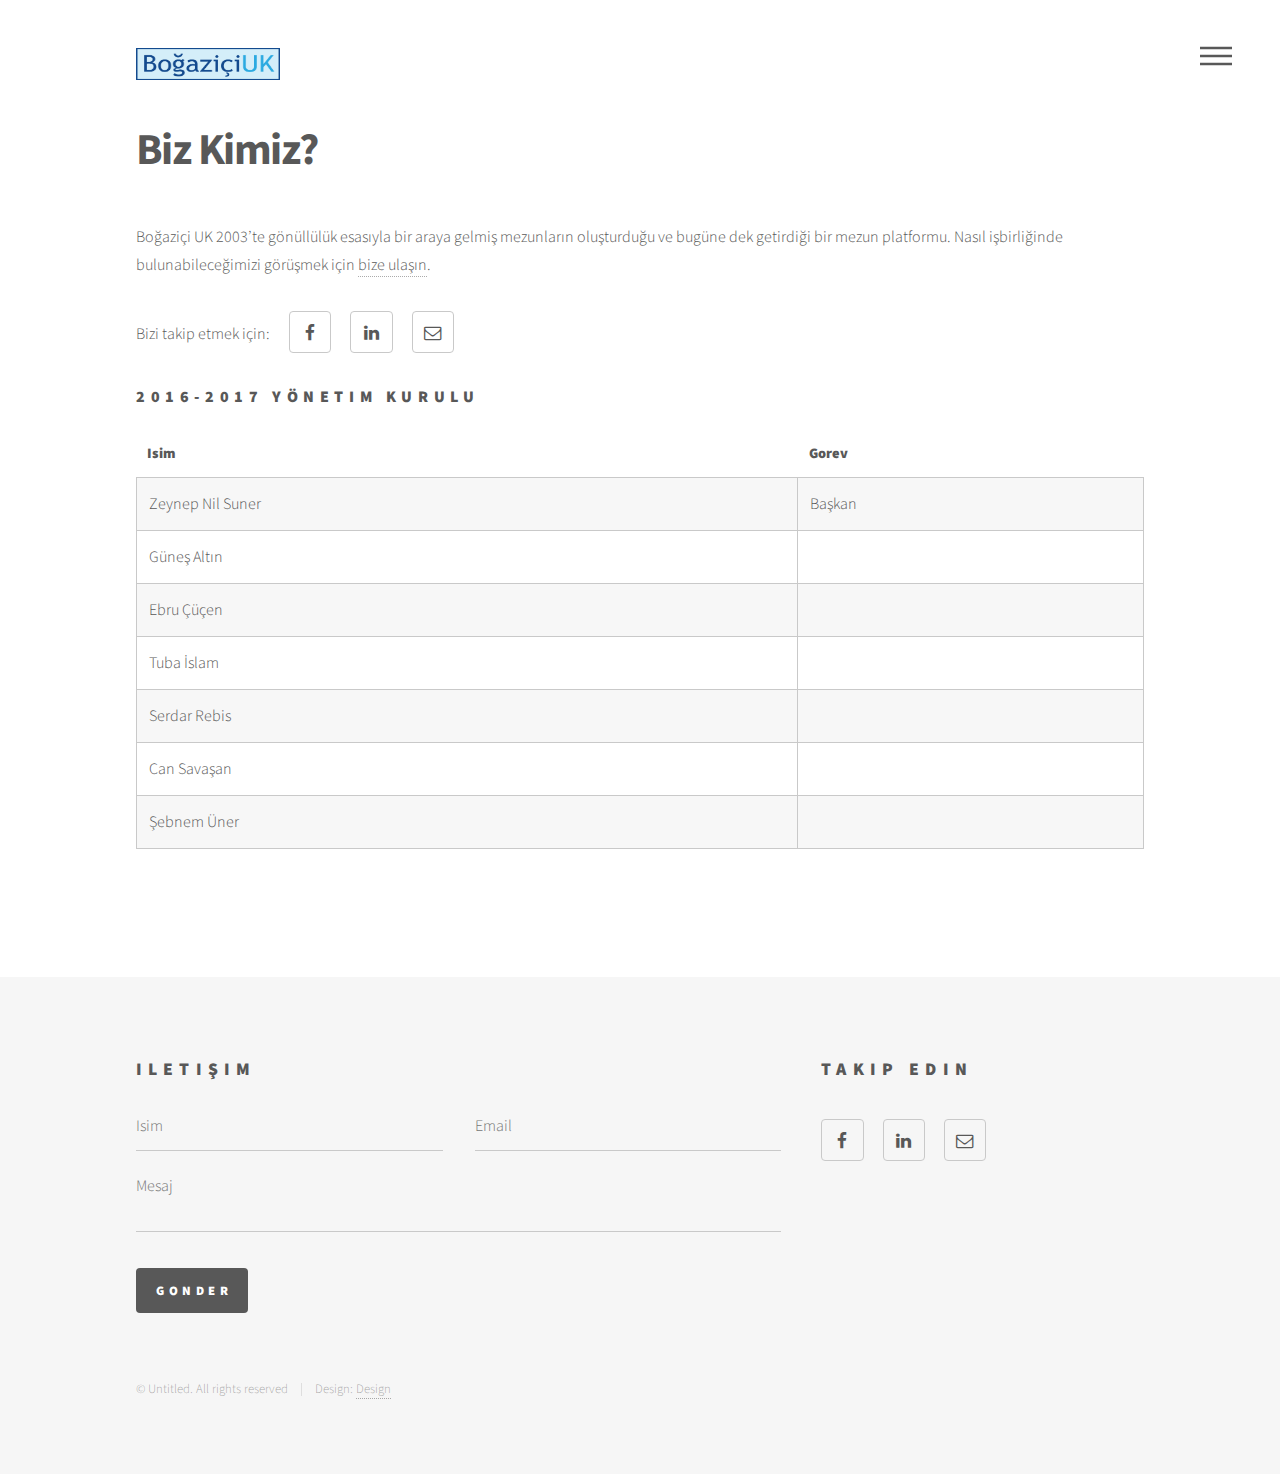
==== public_html/bizkimiz.html @ ba9f3770 "name fixes plus list of team" ====
<!DOCTYPE HTML>
<!--
	Phantom by HTML5 UP
	html5up.net | @ajlkn
	Free for personal and commercial use under the CCA 3.0 license (html5up.net/license)
-->
<html>
	<head>
		<title>Biz Kimiz?</title>
		<meta charset="utf-8" />
		<meta name="viewport" content="width=device-width, initial-scale=1" />
		<!--[if lte IE 8]><script src="assets/js/ie/html5shiv.js"></script><![endif]-->
		<link rel="stylesheet" href="assets/css/main.css" />
		<!--[if lte IE 9]><link rel="stylesheet" href="assets/css/ie9.css" /><![endif]-->
		<!--[if lte IE 8]><link rel="stylesheet" href="assets/css/ie8.css" /><![endif]-->
	</head>
	<body>
		<!-- Wrapper -->
			<div id="wrapper">

				<!-- Header -->
					<header id="header">
						<div class="inner">

							<!-- Logo -->
								<a href="index.html" class="logo">
									<span class="symbol"><img src="images/logo.png" alt="" /></span><span class="title"></span>
								</a>

							<!-- Nav -->
								<nav>
									<ul>
										<li><a href="#menu">Menu</a></li>
									</ul>
								</nav>

						</div>
					</header>

				<!-- Menu -->
					<nav id="menu">
						<h2>Menu</h2>
						<ul>
							<li><a href="index.html">Anasayfa</a></li>
							<li><a href="bizkimiz.html">Biz Kimiz?</a></li>
							<li><a href="bizneyapiyoruz.html">Biz Ne Yapıyoruz?</a></li>
							<li><a href="sizneyapabilirsiniz.html">Siz Ne Yapabilirsiniz?</a></li>
						</ul>
					</nav>

				<!-- Main -->
					<div id="main">
						<div class="inner">
							<h1>Biz Kimiz?</h1>

							Boğaziçi UK 2003’te gönüllülük esasıyla bir araya gelmiş mezunların oluşturduğu ve bugüne dek getirdiği bir mezun platformu. Nasıl işbirliğinde bulunabileceğimizi görüşmek için <a href="sizneyapabilirsiniz.html">bize ulaşın</a>.
							<p>
							<div class="inner"><ul class="icons">
								<li>Bizi takip etmek için: </li>

									<li><a href="https://www.facebook.com/groups/burcuk/" class="icon style2 fa-facebook"><span class="label">Facebook</span></a></li>
									<li><a href="https://www.linkedin.com/groups/4093783" class="icon style2 fa-linkedin"><span class="label">Linkedin</span></a></li>
									<li><a href="mailto:mail" class="icon style2 fa-envelope-o"><span class="label">Email</span></a></li>
								</ul>
							</div>
							<p>


							<h3>2016-2017 Yönetim Kurulu</h3>
									<div class="table-wrapper">
										<table class="alt">
											<thead>
												<tr>
													<th>Isim</th>
													<th>Gorev</th>
												
												</tr>
											</thead>
											<tbody>
												<tr>
													<td>Zeynep Nil Suner</td>
													<td>Başkan</td>
												</tr>
												<tr>
													<td>Güneş Altın</td>
													<td></td>
												</tr>
												<tr>
													<td>Ebru Çüçen</td>
													<td></td>													
												</tr>
												<tr>
													<td>Tuba İslam</td>
													<td></td>													
												</tr>
												<tr>
													<td>Serdar Rebis</td>
													<td></td>
												</tr>
												<tr>
													<td>Can Savaşan</td>
													<td></td>
												</tr>
												<tr>
													<td>Şebnem Üner</td>
													<td></td>													
												</tr>
											</tbody>
										</table>
									</div>
						</div>
					</div>

				<!-- Footer -->
					<footer id="footer">
						<div class="inner">
							<section>
								<h2>Iletişim</h2>
								<form method="post" action="#">
									<div class="field half first">
										<input type="text" name="name" id="name" placeholder="Isim" />
									</div>
									<div class="field half">
										<input type="email" name="email" id="email" placeholder="Email" />
									</div>
									<div class="field">
										<textarea name="message" id="message" placeholder="Mesaj"></textarea>
									</div>
									<ul class="actions">
										<li><input type="submit" value="Gonder" class="special" /></li>
									</ul>
								</form>
							</section>
							<section>
								<h2>Takip edin</h2>
								<ul class="icons">
									<li><a href="https://www.facebook.com/groups/burcuk/" class="icon style2 fa-facebook"><span class="label">Facebook</span></a></li>
									<li><a href="https://www.linkedin.com/groups/4093783" class="icon style2 fa-linkedin"><span class="label">Linkedin</span></a></li>
									<li><a href="mailto:mail" class="icon style2 fa-envelope-o"><span class="label">Email</span></a></li>
								</ul>
							</section>
							<ul class="copyright">
								<li>&copy; Untitled. All rights reserved</li><li>Design: <a href="http://ebrucucen.github.io">Design</a></li>
							</ul>
						</div>
					</footer>

			</div>

		<!-- Scripts -->
			<script src="assets/js/jquery.min.js"></script>
			<script src="assets/js/skel.min.js"></script>
			<script src="assets/js/util.js"></script>
			<!--[if lte IE 8]><script src="assets/js/ie/respond.min.js"></script><![endif]-->
			<script src="assets/js/main.js"></script>

	</body>
</html>
---- public_html/assets/css/main.css ----
@import url(font-awesome.min.css);
@import url("https://fonts.googleapis.com/css?family=Source+Sans+Pro:300,700,900");

/*
	Phantom by HTML5 UP
	html5up.net | @ajlkn
	Free for personal and commercial use under the CCA 3.0 license (html5up.net/license)
*/

/* Reset */

	html, body, div, span, applet, object, iframe, h1, h2, h3, h4, h5, h6, p, blockquote, pre, a, abbr, acronym, address, big, cite, code, del, dfn, em, img, ins, kbd, q, s, samp, small, strike, strong, sub, sup, tt, var, b, u, i, center, dl, dt, dd, ol, ul, li, fieldset, form, label, legend, table, caption, tbody, tfoot, thead, tr, th, td, article, aside, canvas, details, embed, figure, figcaption, footer, header, hgroup, menu, nav, output, ruby, section, summary, time, mark, audio, video {
		margin: 0;
		padding: 0;
		border: 0;
		font-size: 100%;
		font: inherit;
		vertical-align: baseline;
	}

	article, aside, details, figcaption, figure, footer, header, hgroup, menu, nav, section {
		display: block;
	}

	body {
		line-height: 1;
	}

	ol, ul {
		list-style: none;
	}

	blockquote, q {
		quotes: none;
	}

	blockquote:before, blockquote:after, q:before, q:after {
		content: '';
		content: none;
	}

	table {
		border-collapse: collapse;
		border-spacing: 0;
	}

	body {
		-webkit-text-size-adjust: none;
	}

/* Box Model */

	*, *:before, *:after {
		-moz-box-sizing: border-box;
		-webkit-box-sizing: border-box;
		box-sizing: border-box;
	}

/* Grid */

	.row {
		border-bottom: solid 1px transparent;
		-moz-box-sizing: border-box;
		-webkit-box-sizing: border-box;
		box-sizing: border-box;
	}

	.row > * {
		float: left;
		-moz-box-sizing: border-box;
		-webkit-box-sizing: border-box;
		box-sizing: border-box;
	}

	.row:after, .row:before {
		content: '';
		display: block;
		clear: both;
		height: 0;
	}

	.row.uniform > * > :first-child {
		margin-top: 0;
	}

	.row.uniform > * > :last-child {
		margin-bottom: 0;
	}

	.row.\30 \25 > * {
		padding: 0 0 0 0em;
	}

	.row.\30 \25 {
		margin: 0 0 -1px 0em;
	}

	.row.uniform.\30 \25 > * {
		padding: 0em 0 0 0em;
	}

	.row.uniform.\30 \25 {
		margin: 0em 0 -1px 0em;
	}

	.row > * {
		padding: 0 0 0 2em;
	}

	.row {
		margin: 0 0 -1px -2em;
	}

	.row.uniform > * {
		padding: 2em 0 0 2em;
	}

	.row.uniform {
		margin: -2em 0 -1px -2em;
	}

	.row.\32 00\25 > * {
		padding: 0 0 0 4em;
	}

	.row.\32 00\25 {
		margin: 0 0 -1px -4em;
	}

	.row.uniform.\32 00\25 > * {
		padding: 4em 0 0 4em;
	}

	.row.uniform.\32 00\25 {
		margin: -4em 0 -1px -4em;
	}

	.row.\31 50\25 > * {
		padding: 0 0 0 3em;
	}

	.row.\31 50\25 {
		margin: 0 0 -1px -3em;
	}

	.row.uniform.\31 50\25 > * {
		padding: 3em 0 0 3em;
	}

	.row.uniform.\31 50\25 {
		margin: -3em 0 -1px -3em;
	}

	.row.\35 0\25 > * {
		padding: 0 0 0 1em;
	}

	.row.\35 0\25 {
		margin: 0 0 -1px -1em;
	}

	.row.uniform.\35 0\25 > * {
		padding: 1em 0 0 1em;
	}

	.row.uniform.\35 0\25 {
		margin: -1em 0 -1px -1em;
	}

	.row.\32 5\25 > * {
		padding: 0 0 0 0.5em;
	}

	.row.\32 5\25 {
		margin: 0 0 -1px -0.5em;
	}

	.row.uniform.\32 5\25 > * {
		padding: 0.5em 0 0 0.5em;
	}

	.row.uniform.\32 5\25 {
		margin: -0.5em 0 -1px -0.5em;
	}

	.\31 2u, .\31 2u\24 {
		width: 100%;
		clear: none;
		margin-left: 0;
	}

	.\31 1u, .\31 1u\24 {
		width: 91.6666666667%;
		clear: none;
		margin-left: 0;
	}

	.\31 0u, .\31 0u\24 {
		width: 83.3333333333%;
		clear: none;
		margin-left: 0;
	}

	.\39 u, .\39 u\24 {
		width: 75%;
		clear: none;
		margin-left: 0;
	}

	.\38 u, .\38 u\24 {
		width: 66.6666666667%;
		clear: none;
		margin-left: 0;
	}

	.\37 u, .\37 u\24 {
		width: 58.3333333333%;
		clear: none;
		margin-left: 0;
	}

	.\36 u, .\36 u\24 {
		width: 50%;
		clear: none;
		margin-left: 0;
	}

	.\35 u, .\35 u\24 {
		width: 41.6666666667%;
		clear: none;
		margin-left: 0;
	}

	.\34 u, .\34 u\24 {
		width: 33.3333333333%;
		clear: none;
		margin-left: 0;
	}

	.\33 u, .\33 u\24 {
		width: 25%;
		clear: none;
		margin-left: 0;
	}

	.\32 u, .\32 u\24 {
		width: 16.6666666667%;
		clear: none;
		margin-left: 0;
	}

	.\31 u, .\31 u\24 {
		width: 8.3333333333%;
		clear: none;
		margin-left: 0;
	}

	.\31 2u\24 + *,
	.\31 1u\24 + *,
	.\31 0u\24 + *,
	.\39 u\24 + *,
	.\38 u\24 + *,
	.\37 u\24 + *,
	.\36 u\24 + *,
	.\35 u\24 + *,
	.\34 u\24 + *,
	.\33 u\24 + *,
	.\32 u\24 + *,
	.\31 u\24 + * {
		clear: left;
	}

	.\-11u {
		margin-left: 91.66667%;
	}

	.\-10u {
		margin-left: 83.33333%;
	}

	.\-9u {
		margin-left: 75%;
	}

	.\-8u {
		margin-left: 66.66667%;
	}

	.\-7u {
		margin-left: 58.33333%;
	}

	.\-6u {
		margin-left: 50%;
	}

	.\-5u {
		margin-left: 41.66667%;
	}

	.\-4u {
		margin-left: 33.33333%;
	}

	.\-3u {
		margin-left: 25%;
	}

	.\-2u {
		margin-left: 16.66667%;
	}

	.\-1u {
		margin-left: 8.33333%;
	}

	@media screen and (max-width: 1680px) {

		.row > * {
			padding: 0 0 0 2em;
		}

		.row {
			margin: 0 0 -1px -2em;
		}

		.row.uniform > * {
			padding: 2em 0 0 2em;
		}

		.row.uniform {
			margin: -2em 0 -1px -2em;
		}

		.row.\32 00\25 > * {
			padding: 0 0 0 4em;
		}

		.row.\32 00\25 {
			margin: 0 0 -1px -4em;
		}

		.row.uniform.\32 00\25 > * {
			padding: 4em 0 0 4em;
		}

		.row.uniform.\32 00\25 {
			margin: -4em 0 -1px -4em;
		}

		.row.\31 50\25 > * {
			padding: 0 0 0 3em;
		}

		.row.\31 50\25 {
			margin: 0 0 -1px -3em;
		}

		.row.uniform.\31 50\25 > * {
			padding: 3em 0 0 3em;
		}

		.row.uniform.\31 50\25 {
			margin: -3em 0 -1px -3em;
		}

		.row.\35 0\25 > * {
			padding: 0 0 0 1em;
		}

		.row.\35 0\25 {
			margin: 0 0 -1px -1em;
		}

		.row.uniform.\35 0\25 > * {
			padding: 1em 0 0 1em;
		}

		.row.uniform.\35 0\25 {
			margin: -1em 0 -1px -1em;
		}

		.row.\32 5\25 > * {
			padding: 0 0 0 0.5em;
		}

		.row.\32 5\25 {
			margin: 0 0 -1px -0.5em;
		}

		.row.uniform.\32 5\25 > * {
			padding: 0.5em 0 0 0.5em;
		}

		.row.uniform.\32 5\25 {
			margin: -0.5em 0 -1px -0.5em;
		}

		.\31 2u\28xlarge\29, .\31 2u\24\28xlarge\29 {
			width: 100%;
			clear: none;
			margin-left: 0;
		}

		.\31 1u\28xlarge\29, .\31 1u\24\28xlarge\29 {
			width: 91.6666666667%;
			clear: none;
			margin-left: 0;
		}

		.\31 0u\28xlarge\29, .\31 0u\24\28xlarge\29 {
			width: 83.3333333333%;
			clear: none;
			margin-left: 0;
		}

		.\39 u\28xlarge\29, .\39 u\24\28xlarge\29 {
			width: 75%;
			clear: none;
			margin-left: 0;
		}

		.\38 u\28xlarge\29, .\38 u\24\28xlarge\29 {
			width: 66.6666666667%;
			clear: none;
			margin-left: 0;
		}

		.\37 u\28xlarge\29, .\37 u\24\28xlarge\29 {
			width: 58.3333333333%;
			clear: none;
			margin-left: 0;
		}

		.\36 u\28xlarge\29, .\36 u\24\28xlarge\29 {
			width: 50%;
			clear: none;
			margin-left: 0;
		}

		.\35 u\28xlarge\29, .\35 u\24\28xlarge\29 {
			width: 41.6666666667%;
			clear: none;
			margin-left: 0;
		}

		.\34 u\28xlarge\29, .\34 u\24\28xlarge\29 {
			width: 33.3333333333%;
			clear: none;
			margin-left: 0;
		}

		.\33 u\28xlarge\29, .\33 u\24\28xlarge\29 {
			width: 25%;
			clear: none;
			margin-left: 0;
		}

		.\32 u\28xlarge\29, .\32 u\24\28xlarge\29 {
			width: 16.6666666667%;
			clear: none;
			margin-left: 0;
		}

		.\31 u\28xlarge\29, .\31 u\24\28xlarge\29 {
			width: 8.3333333333%;
			clear: none;
			margin-left: 0;
		}

		.\31 2u\24\28xlarge\29 + *,
		.\31 1u\24\28xlarge\29 + *,
		.\31 0u\24\28xlarge\29 + *,
		.\39 u\24\28xlarge\29 + *,
		.\38 u\24\28xlarge\29 + *,
		.\37 u\24\28xlarge\29 + *,
		.\36 u\24\28xlarge\29 + *,
		.\35 u\24\28xlarge\29 + *,
		.\34 u\24\28xlarge\29 + *,
		.\33 u\24\28xlarge\29 + *,
		.\32 u\24\28xlarge\29 + *,
		.\31 u\24\28xlarge\29 + * {
			clear: left;
		}

		.\-11u\28xlarge\29 {
			margin-left: 91.66667%;
		}

		.\-10u\28xlarge\29 {
			margin-left: 83.33333%;
		}

		.\-9u\28xlarge\29 {
			margin-left: 75%;
		}

		.\-8u\28xlarge\29 {
			margin-left: 66.66667%;
		}

		.\-7u\28xlarge\29 {
			margin-left: 58.33333%;
		}

		.\-6u\28xlarge\29 {
			margin-left: 50%;
		}

		.\-5u\28xlarge\29 {
			margin-left: 41.66667%;
		}

		.\-4u\28xlarge\29 {
			margin-left: 33.33333%;
		}

		.\-3u\28xlarge\29 {
			margin-left: 25%;
		}

		.\-2u\28xlarge\29 {
			margin-left: 16.66667%;
		}

		.\-1u\28xlarge\29 {
			margin-left: 8.33333%;
		}

	}

	@media screen and (max-width: 1280px) {

		.row > * {
			padding: 0 0 0 2em;
		}

		.row {
			margin: 0 0 -1px -2em;
		}

		.row.uniform > * {
			padding: 2em 0 0 2em;
		}

		.row.uniform {
			margin: -2em 0 -1px -2em;
		}

		.row.\32 00\25 > * {
			padding: 0 0 0 4em;
		}

		.row.\32 00\25 {
			margin: 0 0 -1px -4em;
		}

		.row.uniform.\32 00\25 > * {
			padding: 4em 0 0 4em;
		}

		.row.uniform.\32 00\25 {
			margin: -4em 0 -1px -4em;
		}

		.row.\31 50\25 > * {
			padding: 0 0 0 3em;
		}

		.row.\31 50\25 {
			margin: 0 0 -1px -3em;
		}

		.row.uniform.\31 50\25 > * {
			padding: 3em 0 0 3em;
		}

		.row.uniform.\31 50\25 {
			margin: -3em 0 -1px -3em;
		}

		.row.\35 0\25 > * {
			padding: 0 0 0 1em;
		}

		.row.\35 0\25 {
			margin: 0 0 -1px -1em;
		}

		.row.uniform.\35 0\25 > * {
			padding: 1em 0 0 1em;
		}

		.row.uniform.\35 0\25 {
			margin: -1em 0 -1px -1em;
		}

		.row.\32 5\25 > * {
			padding: 0 0 0 0.5em;
		}

		.row.\32 5\25 {
			margin: 0 0 -1px -0.5em;
		}

		.row.uniform.\32 5\25 > * {
			padding: 0.5em 0 0 0.5em;
		}

		.row.uniform.\32 5\25 {
			margin: -0.5em 0 -1px -0.5em;
		}

		.\31 2u\28large\29, .\31 2u\24\28large\29 {
			width: 100%;
			clear: none;
			margin-left: 0;
		}

		.\31 1u\28large\29, .\31 1u\24\28large\29 {
			width: 91.6666666667%;
			clear: none;
			margin-left: 0;
		}

		.\31 0u\28large\29, .\31 0u\24\28large\29 {
			width: 83.3333333333%;
			clear: none;
			margin-left: 0;
		}

		.\39 u\28large\29, .\39 u\24\28large\29 {
			width: 75%;
			clear: none;
			margin-left: 0;
		}

		.\38 u\28large\29, .\38 u\24\28large\29 {
			width: 66.6666666667%;
			clear: none;
			margin-left: 0;
		}

		.\37 u\28large\29, .\37 u\24\28large\29 {
			width: 58.3333333333%;
			clear: none;
			margin-left: 0;
		}

		.\36 u\28large\29, .\36 u\24\28large\29 {
			width: 50%;
			clear: none;
			margin-left: 0;
		}

		.\35 u\28large\29, .\35 u\24\28large\29 {
			width: 41.6666666667%;
			clear: none;
			margin-left: 0;
		}

		.\34 u\28large\29, .\34 u\24\28large\29 {
			width: 33.3333333333%;
			clear: none;
			margin-left: 0;
		}

		.\33 u\28large\29, .\33 u\24\28large\29 {
			width: 25%;
			clear: none;
			margin-left: 0;
		}

		.\32 u\28large\29, .\32 u\24\28large\29 {
			width: 16.6666666667%;
			clear: none;
			margin-left: 0;
		}

		.\31 u\28large\29, .\31 u\24\28large\29 {
			width: 8.3333333333%;
			clear: none;
			margin-left: 0;
		}

		.\31 2u\24\28large\29 + *,
		.\31 1u\24\28large\29 + *,
		.\31 0u\24\28large\29 + *,
		.\39 u\24\28large\29 + *,
		.\38 u\24\28large\29 + *,
		.\37 u\24\28large\29 + *,
		.\36 u\24\28large\29 + *,
		.\35 u\24\28large\29 + *,
		.\34 u\24\28large\29 + *,
		.\33 u\24\28large\29 + *,
		.\32 u\24\28large\29 + *,
		.\31 u\24\28large\29 + * {
			clear: left;
		}

		.\-11u\28large\29 {
			margin-left: 91.66667%;
		}

		.\-10u\28large\29 {
			margin-left: 83.33333%;
		}

		.\-9u\28large\29 {
			margin-left: 75%;
		}

		.\-8u\28large\29 {
			margin-left: 66.66667%;
		}

		.\-7u\28large\29 {
			margin-left: 58.33333%;
		}

		.\-6u\28large\29 {
			margin-left: 50%;
		}

		.\-5u\28large\29 {
			margin-left: 41.66667%;
		}

		.\-4u\28large\29 {
			margin-left: 33.33333%;
		}

		.\-3u\28large\29 {
			margin-left: 25%;
		}

		.\-2u\28large\29 {
			margin-left: 16.66667%;
		}

		.\-1u\28large\29 {
			margin-left: 8.33333%;
		}

	}

	@media screen and (max-width: 980px) {

		.row > * {
			padding: 0 0 0 1.5em;
		}

		.row {
			margin: 0 0 -1px -1.5em;
		}

		.row.uniform > * {
			padding: 1.5em 0 0 1.5em;
		}

		.row.uniform {
			margin: -1.5em 0 -1px -1.5em;
		}

		.row.\32 00\25 > * {
			padding: 0 0 0 3em;
		}

		.row.\32 00\25 {
			margin: 0 0 -1px -3em;
		}

		.row.uniform.\32 00\25 > * {
			padding: 3em 0 0 3em;
		}

		.row.uniform.\32 00\25 {
			margin: -3em 0 -1px -3em;
		}

		.row.\31 50\25 > * {
			padding: 0 0 0 2.25em;
		}

		.row.\31 50\25 {
			margin: 0 0 -1px -2.25em;
		}

		.row.uniform.\31 50\25 > * {
			padding: 2.25em 0 0 2.25em;
		}

		.row.uniform.\31 50\25 {
			margin: -2.25em 0 -1px -2.25em;
		}

		.row.\35 0\25 > * {
			padding: 0 0 0 0.75em;
		}

		.row.\35 0\25 {
			margin: 0 0 -1px -0.75em;
		}

		.row.uniform.\35 0\25 > * {
			padding: 0.75em 0 0 0.75em;
		}

		.row.uniform.\35 0\25 {
			margin: -0.75em 0 -1px -0.75em;
		}

		.row.\32 5\25 > * {
			padding: 0 0 0 0.375em;
		}

		.row.\32 5\25 {
			margin: 0 0 -1px -0.375em;
		}

		.row.uniform.\32 5\25 > * {
			padding: 0.375em 0 0 0.375em;
		}

		.row.uniform.\32 5\25 {
			margin: -0.375em 0 -1px -0.375em;
		}

		.\31 2u\28medium\29, .\31 2u\24\28medium\29 {
			width: 100%;
			clear: none;
			margin-left: 0;
		}

		.\31 1u\28medium\29, .\31 1u\24\28medium\29 {
			width: 91.6666666667%;
			clear: none;
			margin-left: 0;
		}

		.\31 0u\28medium\29, .\31 0u\24\28medium\29 {
			width: 83.3333333333%;
			clear: none;
			margin-left: 0;
		}

		.\39 u\28medium\29, .\39 u\24\28medium\29 {
			width: 75%;
			clear: none;
			margin-left: 0;
		}

		.\38 u\28medium\29, .\38 u\24\28medium\29 {
			width: 66.6666666667%;
			clear: none;
			margin-left: 0;
		}

		.\37 u\28medium\29, .\37 u\24\28medium\29 {
			width: 58.3333333333%;
			clear: none;
			margin-left: 0;
		}

		.\36 u\28medium\29, .\36 u\24\28medium\29 {
			width: 50%;
			clear: none;
			margin-left: 0;
		}

		.\35 u\28medium\29, .\35 u\24\28medium\29 {
			width: 41.6666666667%;
			clear: none;
			margin-left: 0;
		}

		.\34 u\28medium\29, .\34 u\24\28medium\29 {
			width: 33.3333333333%;
			clear: none;
			margin-left: 0;
		}

		.\33 u\28medium\29, .\33 u\24\28medium\29 {
			width: 25%;
			clear: none;
			margin-left: 0;
		}

		.\32 u\28medium\29, .\32 u\24\28medium\29 {
			width: 16.6666666667%;
			clear: none;
			margin-left: 0;
		}

		.\31 u\28medium\29, .\31 u\24\28medium\29 {
			width: 8.3333333333%;
			clear: none;
			margin-left: 0;
		}

		.\31 2u\24\28medium\29 + *,
		.\31 1u\24\28medium\29 + *,
		.\31 0u\24\28medium\29 + *,
		.\39 u\24\28medium\29 + *,
		.\38 u\24\28medium\29 + *,
		.\37 u\24\28medium\29 + *,
		.\36 u\24\28medium\29 + *,
		.\35 u\24\28medium\29 + *,
		.\34 u\24\28medium\29 + *,
		.\33 u\24\28medium\29 + *,
		.\32 u\24\28medium\29 + *,
		.\31 u\24\28medium\29 + * {
			clear: left;
		}

		.\-11u\28medium\29 {
			margin-left: 91.66667%;
		}

		.\-10u\28medium\29 {
			margin-left: 83.33333%;
		}

		.\-9u\28medium\29 {
			margin-left: 75%;
		}

		.\-8u\28medium\29 {
			margin-left: 66.66667%;
		}

		.\-7u\28medium\29 {
			margin-left: 58.33333%;
		}

		.\-6u\28medium\29 {
			margin-left: 50%;
		}

		.\-5u\28medium\29 {
			margin-left: 41.66667%;
		}

		.\-4u\28medium\29 {
			margin-left: 33.33333%;
		}

		.\-3u\28medium\29 {
			margin-left: 25%;
		}

		.\-2u\28medium\29 {
			margin-left: 16.66667%;
		}

		.\-1u\28medium\29 {
			margin-left: 8.33333%;
		}

	}

	@media screen and (max-width: 736px) {

		.row > * {
			padding: 0 0 0 1em;
		}

		.row {
			margin: 0 0 -1px -1em;
		}

		.row.uniform > * {
			padding: 1em 0 0 1em;
		}

		.row.uniform {
			margin: -1em 0 -1px -1em;
		}

		.row.\32 00\25 > * {
			padding: 0 0 0 2em;
		}

		.row.\32 00\25 {
			margin: 0 0 -1px -2em;
		}

		.row.uniform.\32 00\25 > * {
			padding: 2em 0 0 2em;
		}

		.row.uniform.\32 00\25 {
			margin: -2em 0 -1px -2em;
		}

		.row.\31 50\25 > * {
			padding: 0 0 0 1.5em;
		}

		.row.\31 50\25 {
			margin: 0 0 -1px -1.5em;
		}

		.row.uniform.\31 50\25 > * {
			padding: 1.5em 0 0 1.5em;
		}

		.row.uniform.\31 50\25 {
			margin: -1.5em 0 -1px -1.5em;
		}

		.row.\35 0\25 > * {
			padding: 0 0 0 0.5em;
		}

		.row.\35 0\25 {
			margin: 0 0 -1px -0.5em;
		}

		.row.uniform.\35 0\25 > * {
			padding: 0.5em 0 0 0.5em;
		}

		.row.uniform.\35 0\25 {
			margin: -0.5em 0 -1px -0.5em;
		}

		.row.\32 5\25 > * {
			padding: 0 0 0 0.25em;
		}

		.row.\32 5\25 {
			margin: 0 0 -1px -0.25em;
		}

		.row.uniform.\32 5\25 > * {
			padding: 0.25em 0 0 0.25em;
		}

		.row.uniform.\32 5\25 {
			margin: -0.25em 0 -1px -0.25em;
		}

		.\31 2u\28small\29, .\31 2u\24\28small\29 {
			width: 100%;
			clear: none;
			margin-left: 0;
		}

		.\31 1u\28small\29, .\31 1u\24\28small\29 {
			width: 91.6666666667%;
			clear: none;
			margin-left: 0;
		}

		.\31 0u\28small\29, .\31 0u\24\28small\29 {
			width: 83.3333333333%;
			clear: none;
			margin-left: 0;
		}

		.\39 u\28small\29, .\39 u\24\28small\29 {
			width: 75%;
			clear: none;
			margin-left: 0;
		}

		.\38 u\28small\29, .\38 u\24\28small\29 {
			width: 66.6666666667%;
			clear: none;
			margin-left: 0;
		}

		.\37 u\28small\29, .\37 u\24\28small\29 {
			width: 58.3333333333%;
			clear: none;
			margin-left: 0;
		}

		.\36 u\28small\29, .\36 u\24\28small\29 {
			width: 50%;
			clear: none;
			margin-left: 0;
		}

		.\35 u\28small\29, .\35 u\24\28small\29 {
			width: 41.6666666667%;
			clear: none;
			margin-left: 0;
		}

		.\34 u\28small\29, .\34 u\24\28small\29 {
			width: 33.3333333333%;
			clear: none;
			margin-left: 0;
		}

		.\33 u\28small\29, .\33 u\24\28small\29 {
			width: 25%;
			clear: none;
			margin-left: 0;
		}

		.\32 u\28small\29, .\32 u\24\28small\29 {
			width: 16.6666666667%;
			clear: none;
			margin-left: 0;
		}

		.\31 u\28small\29, .\31 u\24\28small\29 {
			width: 8.3333333333%;
			clear: none;
			margin-left: 0;
		}

		.\31 2u\24\28small\29 + *,
		.\31 1u\24\28small\29 + *,
		.\31 0u\24\28small\29 + *,
		.\39 u\24\28small\29 + *,
		.\38 u\24\28small\29 + *,
		.\37 u\24\28small\29 + *,
		.\36 u\24\28small\29 + *,
		.\35 u\24\28small\29 + *,
		.\34 u\24\28small\29 + *,
		.\33 u\24\28small\29 + *,
		.\32 u\24\28small\29 + *,
		.\31 u\24\28small\29 + * {
			clear: left;
		}

		.\-11u\28small\29 {
			margin-left: 91.66667%;
		}

		.\-10u\28small\29 {
			margin-left: 83.33333%;
		}

		.\-9u\28small\29 {
			margin-left: 75%;
		}

		.\-8u\28small\29 {
			margin-left: 66.66667%;
		}

		.\-7u\28small\29 {
			margin-left: 58.33333%;
		}

		.\-6u\28small\29 {
			margin-left: 50%;
		}

		.\-5u\28small\29 {
			margin-left: 41.66667%;
		}

		.\-4u\28small\29 {
			margin-left: 33.33333%;
		}

		.\-3u\28small\29 {
			margin-left: 25%;
		}

		.\-2u\28small\29 {
			margin-left: 16.66667%;
		}

		.\-1u\28small\29 {
			margin-left: 8.33333%;
		}

	}

	@media screen and (max-width: 480px) {

		.row > * {
			padding: 0 0 0 1em;
		}

		.row {
			margin: 0 0 -1px -1em;
		}

		.row.uniform > * {
			padding: 1em 0 0 1em;
		}

		.row.uniform {
			margin: -1em 0 -1px -1em;
		}

		.row.\32 00\25 > * {
			padding: 0 0 0 2em;
		}

		.row.\32 00\25 {
			margin: 0 0 -1px -2em;
		}

		.row.uniform.\32 00\25 > * {
			padding: 2em 0 0 2em;
		}

		.row.uniform.\32 00\25 {
			margin: -2em 0 -1px -2em;
		}

		.row.\31 50\25 > * {
			padding: 0 0 0 1.5em;
		}

		.row.\31 50\25 {
			margin: 0 0 -1px -1.5em;
		}

		.row.uniform.\31 50\25 > * {
			padding: 1.5em 0 0 1.5em;
		}

		.row.uniform.\31 50\25 {
			margin: -1.5em 0 -1px -1.5em;
		}

		.row.\35 0\25 > * {
			padding: 0 0 0 0.5em;
		}

		.row.\35 0\25 {
			margin: 0 0 -1px -0.5em;
		}

		.row.uniform.\35 0\25 > * {
			padding: 0.5em 0 0 0.5em;
		}

		.row.uniform.\35 0\25 {
			margin: -0.5em 0 -1px -0.5em;
		}

		.row.\32 5\25 > * {
			padding: 0 0 0 0.25em;
		}

		.row.\32 5\25 {
			margin: 0 0 -1px -0.25em;
		}

		.row.uniform.\32 5\25 > * {
			padding: 0.25em 0 0 0.25em;
		}

		.row.uniform.\32 5\25 {
			margin: -0.25em 0 -1px -0.25em;
		}

		.\31 2u\28xsmall\29, .\31 2u\24\28xsmall\29 {
			width: 100%;
			clear: none;
			margin-left: 0;
		}

		.\31 1u\28xsmall\29, .\31 1u\24\28xsmall\29 {
			width: 91.6666666667%;
			clear: none;
			margin-left: 0;
		}

		.\31 0u\28xsmall\29, .\31 0u\24\28xsmall\29 {
			width: 83.3333333333%;
			clear: none;
			margin-left: 0;
		}

		.\39 u\28xsmall\29, .\39 u\24\28xsmall\29 {
			width: 75%;
			clear: none;
			margin-left: 0;
		}

		.\38 u\28xsmall\29, .\38 u\24\28xsmall\29 {
			width: 66.6666666667%;
			clear: none;
			margin-left: 0;
		}

		.\37 u\28xsmall\29, .\37 u\24\28xsmall\29 {
			width: 58.3333333333%;
			clear: none;
			margin-left: 0;
		}

		.\36 u\28xsmall\29, .\36 u\24\28xsmall\29 {
			width: 50%;
			clear: none;
			margin-left: 0;
		}

		.\35 u\28xsmall\29, .\35 u\24\28xsmall\29 {
			width: 41.6666666667%;
			clear: none;
			margin-left: 0;
		}

		.\34 u\28xsmall\29, .\34 u\24\28xsmall\29 {
			width: 33.3333333333%;
			clear: none;
			margin-left: 0;
		}

		.\33 u\28xsmall\29, .\33 u\24\28xsmall\29 {
			width: 25%;
			clear: none;
			margin-left: 0;
		}

		.\32 u\28xsmall\29, .\32 u\24\28xsmall\29 {
			width: 16.6666666667%;
			clear: none;
			margin-left: 0;
		}

		.\31 u\28xsmall\29, .\31 u\24\28xsmall\29 {
			width: 8.3333333333%;
			clear: none;
			margin-left: 0;
		}

		.\31 2u\24\28xsmall\29 + *,
		.\31 1u\24\28xsmall\29 + *,
		.\31 0u\24\28xsmall\29 + *,
		.\39 u\24\28xsmall\29 + *,
		.\38 u\24\28xsmall\29 + *,
		.\37 u\24\28xsmall\29 + *,
		.\36 u\24\28xsmall\29 + *,
		.\35 u\24\28xsmall\29 + *,
		.\34 u\24\28xsmall\29 + *,
		.\33 u\24\28xsmall\29 + *,
		.\32 u\24\28xsmall\29 + *,
		.\31 u\24\28xsmall\29 + * {
			clear: left;
		}

		.\-11u\28xsmall\29 {
			margin-left: 91.66667%;
		}

		.\-10u\28xsmall\29 {
			margin-left: 83.33333%;
		}

		.\-9u\28xsmall\29 {
			margin-left: 75%;
		}

		.\-8u\28xsmall\29 {
			margin-left: 66.66667%;
		}

		.\-7u\28xsmall\29 {
			margin-left: 58.33333%;
		}

		.\-6u\28xsmall\29 {
			margin-left: 50%;
		}

		.\-5u\28xsmall\29 {
			margin-left: 41.66667%;
		}

		.\-4u\28xsmall\29 {
			margin-left: 33.33333%;
		}

		.\-3u\28xsmall\29 {
			margin-left: 25%;
		}

		.\-2u\28xsmall\29 {
			margin-left: 16.66667%;
		}

		.\-1u\28xsmall\29 {
			margin-left: 8.33333%;
		}

	}

	@media screen and (max-width: 360px) {

		.row > * {
			padding: 0 0 0 1em;
		}

		.row {
			margin: 0 0 -1px -1em;
		}

		.row.uniform > * {
			padding: 1em 0 0 1em;
		}

		.row.uniform {
			margin: -1em 0 -1px -1em;
		}

		.row.\32 00\25 > * {
			padding: 0 0 0 2em;
		}

		.row.\32 00\25 {
			margin: 0 0 -1px -2em;
		}

		.row.uniform.\32 00\25 > * {
			padding: 2em 0 0 2em;
		}

		.row.uniform.\32 00\25 {
			margin: -2em 0 -1px -2em;
		}

		.row.\31 50\25 > * {
			padding: 0 0 0 1.5em;
		}

		.row.\31 50\25 {
			margin: 0 0 -1px -1.5em;
		}

		.row.uniform.\31 50\25 > * {
			padding: 1.5em 0 0 1.5em;
		}

		.row.uniform.\31 50\25 {
			margin: -1.5em 0 -1px -1.5em;
		}

		.row.\35 0\25 > * {
			padding: 0 0 0 0.5em;
		}

		.row.\35 0\25 {
			margin: 0 0 -1px -0.5em;
		}

		.row.uniform.\35 0\25 > * {
			padding: 0.5em 0 0 0.5em;
		}

		.row.uniform.\35 0\25 {
			margin: -0.5em 0 -1px -0.5em;
		}

		.row.\32 5\25 > * {
			padding: 0 0 0 0.25em;
		}

		.row.\32 5\25 {
			margin: 0 0 -1px -0.25em;
		}

		.row.uniform.\32 5\25 > * {
			padding: 0.25em 0 0 0.25em;
		}

		.row.uniform.\32 5\25 {
			margin: -0.25em 0 -1px -0.25em;
		}

		.\31 2u\28xxsmall\29, .\31 2u\24\28xxsmall\29 {
			width: 100%;
			clear: none;
			margin-left: 0;
		}

		.\31 1u\28xxsmall\29, .\31 1u\24\28xxsmall\29 {
			width: 91.6666666667%;
			clear: none;
			margin-left: 0;
		}

		.\31 0u\28xxsmall\29, .\31 0u\24\28xxsmall\29 {
			width: 83.3333333333%;
			clear: none;
			margin-left: 0;
		}

		.\39 u\28xxsmall\29, .\39 u\24\28xxsmall\29 {
			width: 75%;
			clear: none;
			margin-left: 0;
		}

		.\38 u\28xxsmall\29, .\38 u\24\28xxsmall\29 {
			width: 66.6666666667%;
			clear: none;
			margin-left: 0;
		}

		.\37 u\28xxsmall\29, .\37 u\24\28xxsmall\29 {
			width: 58.3333333333%;
			clear: none;
			margin-left: 0;
		}

		.\36 u\28xxsmall\29, .\36 u\24\28xxsmall\29 {
			width: 50%;
			clear: none;
			margin-left: 0;
		}

		.\35 u\28xxsmall\29, .\35 u\24\28xxsmall\29 {
			width: 41.6666666667%;
			clear: none;
			margin-left: 0;
		}

		.\34 u\28xxsmall\29, .\34 u\24\28xxsmall\29 {
			width: 33.3333333333%;
			clear: none;
			margin-left: 0;
		}

		.\33 u\28xxsmall\29, .\33 u\24\28xxsmall\29 {
			width: 25%;
			clear: none;
			margin-left: 0;
		}

		.\32 u\28xxsmall\29, .\32 u\24\28xxsmall\29 {
			width: 16.6666666667%;
			clear: none;
			margin-left: 0;
		}

		.\31 u\28xxsmall\29, .\31 u\24\28xxsmall\29 {
			width: 8.3333333333%;
			clear: none;
			margin-left: 0;
		}

		.\31 2u\24\28xxsmall\29 + *,
		.\31 1u\24\28xxsmall\29 + *,
		.\31 0u\24\28xxsmall\29 + *,
		.\39 u\24\28xxsmall\29 + *,
		.\38 u\24\28xxsmall\29 + *,
		.\37 u\24\28xxsmall\29 + *,
		.\36 u\24\28xxsmall\29 + *,
		.\35 u\24\28xxsmall\29 + *,
		.\34 u\24\28xxsmall\29 + *,
		.\33 u\24\28xxsmall\29 + *,
		.\32 u\24\28xxsmall\29 + *,
		.\31 u\24\28xxsmall\29 + * {
			clear: left;
		}

		.\-11u\28xxsmall\29 {
			margin-left: 91.66667%;
		}

		.\-10u\28xxsmall\29 {
			margin-left: 83.33333%;
		}

		.\-9u\28xxsmall\29 {
			margin-left: 75%;
		}

		.\-8u\28xxsmall\29 {
			margin-left: 66.66667%;
		}

		.\-7u\28xxsmall\29 {
			margin-left: 58.33333%;
		}

		.\-6u\28xxsmall\29 {
			margin-left: 50%;
		}

		.\-5u\28xxsmall\29 {
			margin-left: 41.66667%;
		}

		.\-4u\28xxsmall\29 {
			margin-left: 33.33333%;
		}

		.\-3u\28xxsmall\29 {
			margin-left: 25%;
		}

		.\-2u\28xxsmall\29 {
			margin-left: 16.66667%;
		}

		.\-1u\28xxsmall\29 {
			margin-left: 8.33333%;
		}

	}

/* Basic */

	@-ms-viewport {
		width: device-width;
	}

	body {
		-ms-overflow-style: scrollbar;
	}

	@media screen and (max-width: 480px) {

		html, body {
			min-width: 320px;
		}

	}

	body {
		background: #ffffff;
	}

		body.is-loading *, body.is-loading *:before, body.is-loading *:after {
			-moz-animation: none !important;
			-webkit-animation: none !important;
			-ms-animation: none !important;
			animation: none !important;
			-moz-transition: none !important;
			-webkit-transition: none !important;
			-ms-transition: none !important;
			transition: none !important;
		}

/* Type */

	body, input, select, textarea {
		color: #585858;
		font-family: "Source Sans Pro", Helvetica, sans-serif;
		font-size: 16pt;
		font-weight: 300;
		line-height: 1.75;
	}

		@media screen and (max-width: 1680px) {

			body, input, select, textarea {
				font-size: 14pt;
			}

		}

		@media screen and (max-width: 1280px) {

			body, input, select, textarea {
				font-size: 12pt;
			}

		}

	a {
		-moz-transition: border-bottom-color 0.2s ease, color 0.2s ease;
		-webkit-transition: border-bottom-color 0.2s ease, color 0.2s ease;
		-ms-transition: border-bottom-color 0.2s ease, color 0.2s ease;
		transition: border-bottom-color 0.2s ease, color 0.2s ease;
		text-decoration: none;
		color: #585858;
		border-bottom: dotted 1px rgba(88, 88, 88, 0.5);
	}

		a:hover {
			border-bottom-color: transparent;
			color: #f2849e !important;
		}

	strong, b {
		font-weight: 900;
	}

	em, i {
		font-style: italic;
	}

	p {
		margin: 0 0 2em 0;
	}

	h1 {
		font-size: 2.75em;
		font-weight: 700;
		line-height: 1.3;
		margin: 0 0 1em 0;
		letter-spacing: -0.035em;
	}

		h1 a {
			color: inherit;
		}

		@media screen and (max-width: 736px) {

			h1 {
				font-size: 2em;
				margin: 0 0 1em 0;
			}

		}

		@media screen and (max-width: 360px) {

			h1 {
				font-size: 1.75em;
			}

		}

	h2, h3, h4, h5, h6 {
		font-weight: 900;
		line-height: 1.5;
		margin: 0 0 2em 0;
		text-transform: uppercase;
		letter-spacing: 0.35em;
	}

		h2 a, h3 a, h4 a, h5 a, h6 a {
			color: inherit;
		}

	h2 {
		font-size: 1.1em;
	}

	h3 {
		font-size: 1em;
	}

	h4 {
		font-size: 0.8em;
	}

	h5 {
		font-size: 0.8em;
	}

	h6 {
		font-size: 0.8em;
	}

	@media screen and (max-width: 980px) {

		h1 br, h2 br, h3 br, h4 br, h5 br, h6 br {
			display: none;
		}

	}

	@media screen and (max-width: 736px) {

		h2 {
			font-size: 1em;
		}

		h3 {
			font-size: 0.8em;
		}

	}

	sub {
		font-size: 0.8em;
		position: relative;
		top: 0.5em;
	}

	sup {
		font-size: 0.8em;
		position: relative;
		top: -0.5em;
	}

	blockquote {
		border-left: solid 4px #c9c9c9;
		font-style: italic;
		margin: 0 0 2em 0;
		padding: 0.5em 0 0.5em 2em;
	}

	code {
		background: rgba(144, 144, 144, 0.075);
		border-radius: 4px;
		border: solid 1px #c9c9c9;
		font-family: "Courier New", monospace;
		font-size: 0.9em;
		margin: 0 0.25em;
		padding: 0.25em 0.65em;
	}

	pre {
		-webkit-overflow-scrolling: touch;
		font-family: "Courier New", monospace;
		font-size: 0.9em;
		margin: 0 0 2em 0;
	}

		pre code {
			display: block;
			line-height: 1.75;
			padding: 1em 1.5em;
			overflow-x: auto;
		}

	hr {
		border: 0;
		border-bottom: solid 1px #c9c9c9;
		margin: 2em 0;
	}

		hr.major {
			margin: 3em 0;
		}

	.align-left {
		text-align: left;
	}

	.align-center {
		text-align: center;
	}

	.align-right {
		text-align: right;
	}

/* Section/Article */

	section.special, article.special {
		text-align: center;
	}

	header p {
		margin-top: -1em;
	}

	@media screen and (max-width: 736px) {

		header p {
			margin-top: 0;
		}

	}

/* Icon */

	.icon {
		text-decoration: none;
		border-bottom: none;
		position: relative;
	}

		.icon:before {
			-moz-osx-font-smoothing: grayscale;
			-webkit-font-smoothing: antialiased;
			font-family: FontAwesome;
			font-style: normal;
			font-weight: normal;
			text-transform: none !important;
		}

		.icon > .label {
			display: none;
		}

		.icon.style2 {
			-moz-transition: background-color 0.2s ease-in-out, color 0.2s ease-in-out, border-color 0.2s ease-in-out;
			-webkit-transition: background-color 0.2s ease-in-out, color 0.2s ease-in-out, border-color 0.2s ease-in-out;
			-ms-transition: background-color 0.2s ease-in-out, color 0.2s ease-in-out, border-color 0.2s ease-in-out;
			transition: background-color 0.2s ease-in-out, color 0.2s ease-in-out, border-color 0.2s ease-in-out;
			background-color: transparent;
			border: solid 1px #c9c9c9;
			border-radius: 4px;
			width: 2.65em;
			height: 2.65em;
			display: inline-block;
			text-align: center;
			line-height: 2.65em;
			color: inherit;
		}

			.icon.style2:before {
				font-size: 1.1em;
			}

			.icon.style2:hover {
				color: #f2849e;
				border-color: #f2849e;
			}

			.icon.style2:active {
				background-color: rgba(242, 132, 158, 0.1);
			}

/* List */

	ol {
		list-style: decimal;
		margin: 0 0 2em 0;
		padding-left: 1.25em;
	}

		ol li {
			padding-left: 0.25em;
		}

	ul {
		list-style: disc;
		margin: 0 0 2em 0;
		padding-left: 1em;
	}

		ul li {
			padding-left: 0.5em;
		}

		ul.alt {
			list-style: none;
			padding-left: 0;
		}

			ul.alt li {
				border-top: solid 1px #c9c9c9;
				padding: 0.5em 0;
			}

				ul.alt li:first-child {
					border-top: 0;
					padding-top: 0;
				}

		ul.icons {
			cursor: default;
			list-style: none;
			padding-left: 0;
			margin: -1em 0 2em -1em;
		}

			ul.icons li {
				display: inline-block;
				padding: 1em 0 0 1em;
			}

		ul.actions {
			cursor: default;
			list-style: none;
			padding-left: 0;
		}

			ul.actions li {
				display: inline-block;
				padding: 0 1em 0 0;
				vertical-align: middle;
			}

				ul.actions li:last-child {
					padding-right: 0;
				}

			ul.actions.small li {
				padding: 0 0.5em 0 0;
			}

			ul.actions.vertical li {
				display: block;
				padding: 1em 0 0 0;
			}

				ul.actions.vertical li:first-child {
					padding-top: 0;
				}

				ul.actions.vertical li > * {
					margin-bottom: 0;
				}

			ul.actions.vertical.small li {
				padding: 0.5em 0 0 0;
			}

				ul.actions.vertical.small li:first-child {
					padding-top: 0;
				}

			ul.actions.fit {
				display: table;
				margin-left: -1em;
				padding: 0;
				table-layout: fixed;
				width: calc(100% + 1em);
			}

				ul.actions.fit li {
					display: table-cell;
					padding: 0 0 0 1em;
				}

					ul.actions.fit li > * {
						margin-bottom: 0;
					}

				ul.actions.fit.small {
					margin-left: -0.5em;
					width: calc(100% + 0.5em);
				}

					ul.actions.fit.small li {
						padding: 0 0 0 0.5em;
					}

			@media screen and (max-width: 480px) {

				ul.actions {
					margin: 0 0 2em 0;
				}

					ul.actions li {
						padding: 1em 0 0 0;
						display: block;
						text-align: center;
						width: 100%;
					}

						ul.actions li:first-child {
							padding-top: 0;
						}

						ul.actions li > * {
							width: 100%;
							margin: 0 !important;
						}

							ul.actions li > *.icon:before {
								margin-left: -2em;
							}

					ul.actions.small li {
						padding: 0.5em 0 0 0;
					}

						ul.actions.small li:first-child {
							padding-top: 0;
						}

			}

	dl {
		margin: 0 0 2em 0;
	}

		dl dt {
			display: block;
			font-weight: 900;
			margin: 0 0 1em 0;
		}

		dl dd {
			margin-left: 2em;
		}

/* Form */

	form {
		margin: -1em 0 2em 0;
	}

		form:after {
			content: '';
			display: block;
			clear: both;
			height: 1px;
		}

		form .field {
			position: relative;
			float: left;
			margin: 0 0 1.3em 0;
			vertical-align: top;
			width: 100%;
		}

		form .half {
			width: calc(50% + 1em) !important;
			padding-left: 2em;
		}

		form .half.first {
			width: calc(50% - 1em) !important;
			padding-left: 0;
		}

		form :last-child {
			margin-bottom: 0;
		}

		form .half:nth-last-child(2) {
			margin-bottom: 0;
		}

		form .actions {
			position: relative;
			clear: both;
			padding-top: 1em;
		}

		@media screen and (max-width: 480px) {

			form .half {
				width: 100% !important;
				padding-left: 0;
			}

			form .half.first {
				width: 100% !important;
				padding-left: 0;
			}

			form .half:nth-last-child(2) {
				margin: 0 0 1.3em 0;
			}

		}

	label {
		display: block;
		font-size: 0.9em;
		font-weight: 900;
		margin: 0 0 1em 0;
	}

	input[type="text"],
	input[type="password"],
	input[type="email"],
	input[type="tel"],
	select,
	textarea {
		-moz-appearance: none;
		-webkit-appearance: none;
		-ms-appearance: none;
		appearance: none;
		background-color: transparent;
		border: none;
		border-radius: 0;
		border-bottom: solid 1px #c9c9c9;
		color: inherit;
		display: block;
		outline: 0;
		padding: 0;
		text-decoration: none;
		width: 100%;
	}

		input[type="text"]:invalid,
		input[type="password"]:invalid,
		input[type="email"]:invalid,
		input[type="tel"]:invalid,
		select:invalid,
		textarea:invalid {
			box-shadow: none;
		}

		input[type="text"]:focus,
		input[type="password"]:focus,
		input[type="email"]:focus,
		input[type="tel"]:focus,
		select:focus,
		textarea:focus {
			border-bottom-color: #f2849e;
			box-shadow: inset 0 -1px 0 0 #f2849e;
		}

	.select-wrapper {
		text-decoration: none;
		display: block;
		position: relative;
	}

		.select-wrapper:before {
			-moz-osx-font-smoothing: grayscale;
			-webkit-font-smoothing: antialiased;
			font-family: FontAwesome;
			font-style: normal;
			font-weight: normal;
			text-transform: none !important;
		}

		.select-wrapper:before {
			color: #c9c9c9;
			content: '\f078';
			display: block;
			height: 3em;
			line-height: 3em;
			pointer-events: none;
			position: absolute;
			right: 0;
			text-align: center;
			top: 0;
			width: 3em;
		}

		.select-wrapper select::-ms-expand {
			display: none;
		}

	input[type="text"],
	input[type="password"],
	input[type="email"],
	select {
		height: 3em;
	}

	textarea {
		padding: 0;
		min-height: 3.75em;
	}

	input[type="checkbox"],
	input[type="radio"] {
		-moz-appearance: none;
		-webkit-appearance: none;
		-ms-appearance: none;
		appearance: none;
		display: block;
		float: left;
		margin-right: -2em;
		opacity: 0;
		width: 1em;
		z-index: -1;
	}

		input[type="checkbox"] + label,
		input[type="radio"] + label {
			text-decoration: none;
			color: #585858;
			cursor: pointer;
			display: inline-block;
			font-size: 1em;
			font-weight: 300;
			padding-left: 2.55em;
			padding-right: 0.75em;
			position: relative;
		}

			input[type="checkbox"] + label:before,
			input[type="radio"] + label:before {
				-moz-osx-font-smoothing: grayscale;
				-webkit-font-smoothing: antialiased;
				font-family: FontAwesome;
				font-style: normal;
				font-weight: normal;
				text-transform: none !important;
			}

			input[type="checkbox"] + label:before,
			input[type="radio"] + label:before {
				border-radius: 4px;
				border: solid 1px #c9c9c9;
				content: '';
				display: inline-block;
				height: 1.8em;
				left: 0;
				line-height: 1.725em;
				position: absolute;
				text-align: center;
				top: 0;
				width: 1.8em;
			}

		input[type="checkbox"]:checked + label:before,
		input[type="radio"]:checked + label:before {
			background: #585858;
			border-color: #585858;
			color: #ffffff;
			content: '\f00c';
		}

		input[type="checkbox"]:focus + label:before,
		input[type="radio"]:focus + label:before {
			border-color: #f2849e;
			box-shadow: 0 0 0 1px #f2849e;
		}

	input[type="checkbox"] + label:before {
		border-radius: 4px;
	}

	input[type="radio"] + label:before {
		border-radius: 100%;
	}

/* Box */

	.box {
		border-radius: 4px;
		border: solid 1px #c9c9c9;
		margin-bottom: 2em;
		padding: 1.5em;
	}

		.box > :last-child,
		.box > :last-child > :last-child,
		.box > :last-child > :last-child > :last-child {
			margin-bottom: 0;
		}

		.box.alt {
			border: 0;
			border-radius: 0;
			padding: 0;
		}

/* Image */

	.image {
		border-radius: 4px;
		border: 0;
		display: inline-block;
		position: relative;
	}

		.image img {
			border-radius: 4px;
			display: block;
		}

		.image.left, .image.right {
			max-width: 40%;
		}

			.image.left img, .image.right img {
				width: 100%;
			}

		.image.left {
			float: left;
			padding: 0 1.5em 1em 0;
			top: 0.25em;
		}

		.image.right {
			float: right;
			padding: 0 0 1em 1.5em;
			top: 0.25em;
		}

		.image.fit {
			display: block;
			margin: 0 0 2em 0;
			width: 100%;
		}

			.image.fit img {
				width: 100%;
			}

		.image.main {
			display: block;
			margin: 0 0 3em 0;
			width: 100%;
		}

			.image.main img {
				width: 100%;
			}

			@media screen and (max-width: 736px) {

				.image.main {
					margin: 0 0 2em 0;
				}

			}

/* Table */

	.table-wrapper {
		-webkit-overflow-scrolling: touch;
		overflow-x: auto;
	}

	table {
		margin: 0 0 2em 0;
		width: 100%;
	}

		table tbody tr {
			border: solid 1px #c9c9c9;
			border-left: 0;
			border-right: 0;
		}

			table tbody tr:nth-child(2n + 1) {
				background-color: rgba(144, 144, 144, 0.075);
			}

		table td {
			padding: 0.75em 0.75em;
		}

		table th {
			font-size: 0.9em;
			font-weight: 900;
			padding: 0 0.75em 0.75em 0.75em;
			text-align: left;
		}

		table thead {
			border-bottom: solid 2px #c9c9c9;
		}

		table tfoot {
			border-top: solid 2px #c9c9c9;
		}

		table.alt {
			border-collapse: separate;
		}

			table.alt tbody tr td {
				border: solid 1px #c9c9c9;
				border-left-width: 0;
				border-top-width: 0;
			}

				table.alt tbody tr td:first-child {
					border-left-width: 1px;
				}

			table.alt tbody tr:first-child td {
				border-top-width: 1px;
			}

			table.alt thead {
				border-bottom: 0;
			}

			table.alt tfoot {
				border-top: 0;
			}

/* Button */

	input[type="submit"],
	input[type="reset"],
	input[type="button"],
	button,
	.button {
		-moz-appearance: none;
		-webkit-appearance: none;
		-ms-appearance: none;
		appearance: none;
		-moz-transition: background-color 0.2s ease-in-out, color 0.2s ease-in-out, box-shadow 0.2s ease-in-out;
		-webkit-transition: background-color 0.2s ease-in-out, color 0.2s ease-in-out, box-shadow 0.2s ease-in-out;
		-ms-transition: background-color 0.2s ease-in-out, color 0.2s ease-in-out, box-shadow 0.2s ease-in-out;
		transition: background-color 0.2s ease-in-out, color 0.2s ease-in-out, box-shadow 0.2s ease-in-out;
		background-color: transparent;
		border-radius: 4px;
		border: 0;
		box-shadow: inset 0 0 0 2px #585858;
		color: #585858 !important;
		cursor: pointer;
		display: inline-block;
		font-size: 0.8em;
		font-weight: 900;
		height: 3.5em;
		letter-spacing: 0.35em;
		line-height: 3.45em;
		overflow: hidden;
		padding: 0 1.25em 0 1.6em;
		text-align: center;
		text-decoration: none;
		text-overflow: ellipsis;
		text-transform: uppercase;
		white-space: nowrap;
	}

		input[type="submit"].icon:before,
		input[type="reset"].icon:before,
		input[type="button"].icon:before,
		button.icon:before,
		.button.icon:before {
			margin-right: 0.5em;
		}

		input[type="submit"].fit,
		input[type="reset"].fit,
		input[type="button"].fit,
		button.fit,
		.button.fit {
			display: block;
			margin: 0 0 1em 0;
			width: 100%;
		}

		input[type="submit"]:hover,
		input[type="reset"]:hover,
		input[type="button"]:hover,
		button:hover,
		.button:hover {
			color: #f2849e !important;
			box-shadow: inset 0 0 0 2px #f2849e;
		}

		input[type="submit"]:active,
		input[type="reset"]:active,
		input[type="button"]:active,
		button:active,
		.button:active {
			background-color: rgba(242, 132, 158, 0.1);
		}

		input[type="submit"].small,
		input[type="reset"].small,
		input[type="button"].small,
		button.small,
		.button.small {
			font-size: 0.6em;
		}

		input[type="submit"].big,
		input[type="reset"].big,
		input[type="button"].big,
		button.big,
		.button.big {
			font-size: 1em;
		}

		input[type="submit"].special,
		input[type="reset"].special,
		input[type="button"].special,
		button.special,
		.button.special {
			box-shadow: none;
			background-color: #585858;
			color: #ffffff !important;
		}

			input[type="submit"].special:hover,
			input[type="reset"].special:hover,
			input[type="button"].special:hover,
			button.special:hover,
			.button.special:hover {
				background-color: #f2849e;
			}

			input[type="submit"].special:active,
			input[type="reset"].special:active,
			input[type="button"].special:active,
			button.special:active,
			.button.special:active {
				background-color: #ee5f81;
			}

		input[type="submit"].disabled, input[type="submit"]:disabled,
		input[type="reset"].disabled,
		input[type="reset"]:disabled,
		input[type="button"].disabled,
		input[type="button"]:disabled,
		button.disabled,
		button:disabled,
		.button.disabled,
		.button:disabled {
			-moz-pointer-events: none;
			-webkit-pointer-events: none;
			-ms-pointer-events: none;
			pointer-events: none;
			opacity: 0.25;
		}

/* Tiles */

	.tiles {
		display: -moz-flex;
		display: -webkit-flex;
		display: -ms-flex;
		display: flex;
		-moz-flex-wrap: wrap;
		-webkit-flex-wrap: wrap;
		-ms-flex-wrap: wrap;
		flex-wrap: wrap;
		postiion: relative;
		margin: -2.5em 0 0 -2.5em;
	}

		.tiles article {
			-moz-transition: -moz-transform 0.5s ease, opacity 0.5s ease;
			-webkit-transition: -webkit-transform 0.5s ease, opacity 0.5s ease;
			-ms-transition: -ms-transform 0.5s ease, opacity 0.5s ease;
			transition: transform 0.5s ease, opacity 0.5s ease;
			position: relative;
			width: calc(33.33333% - 2.5em);
			margin: 2.5em 0 0 2.5em;
		}

			.tiles article > .image {
				-moz-transition: -moz-transform 0.5s ease;
				-webkit-transition: -webkit-transform 0.5s ease;
				-ms-transition: -ms-transform 0.5s ease;
				transition: transform 0.5s ease;
				position: relative;
				display: block;
				width: 100%;
				border-radius: 4px;
				overflow: hidden;
			}

				.tiles article > .image img {
					display: block;
					width: 100%;
				}

				.tiles article > .image:before {
					-moz-pointer-events: none;
					-webkit-pointer-events: none;
					-ms-pointer-events: none;
					pointer-events: none;
					-moz-transition: background-color 0.5s ease, opacity 0.5s ease;
					-webkit-transition: background-color 0.5s ease, opacity 0.5s ease;
					-ms-transition: background-color 0.5s ease, opacity 0.5s ease;
					transition: background-color 0.5s ease, opacity 0.5s ease;
					content: '';
					display: block;
					position: absolute;
					top: 0;
					left: 0;
					width: 100%;
					height: 100%;
					opacity: 1.0;
					z-index: 1;
					opacity: 0.8;
				}

				.tiles article > .image:after {
					-moz-pointer-events: none;
					-webkit-pointer-events: none;
					-ms-pointer-events: none;
					pointer-events: none;
					-moz-transition: opacity 0.5s ease;
					-webkit-transition: opacity 0.5s ease;
					-ms-transition: opacity 0.5s ease;
					transition: opacity 0.5s ease;
					content: '';
					display: block;
					position: absolute;
					top: 0;
					left: 0;
					width: 100%;
					height: 100%;
					background-image: url("data:image/svg+xml;charset=utf8,%3Csvg xmlns='http://www.w3.org/2000/svg' width='100' height='100' viewBox='0 0 100 100' preserveAspectRatio='none'%3E%3Cstyle%3Eline %7B stroke-width: 0.25px%3B stroke: %23ffffff%3B %7D%3C/style%3E%3Cline x1='0' y1='0' x2='100' y2='100' /%3E%3Cline x1='100' y1='0' x2='0' y2='100' /%3E%3C/svg%3E");
					background-position: center;
					background-repeat: no-repeat;
					background-size: 100% 100%;
					opacity: 0.25;
					z-index: 2;
				}

			.tiles article > a {
				display: -moz-flex;
				display: -webkit-flex;
				display: -ms-flex;
				display: flex;
				-moz-flex-direction: column;
				-webkit-flex-direction: column;
				-ms-flex-direction: column;
				flex-direction: column;
				-moz-align-items: center;
				-webkit-align-items: center;
				-ms-align-items: center;
				align-items: center;
				-moz-justify-content: center;
				-webkit-justify-content: center;
				-ms-justify-content: center;
				justify-content: center;
				-moz-transition: background-color 0.5s ease, -moz-transform 0.5s ease;
				-webkit-transition: background-color 0.5s ease, -webkit-transform 0.5s ease;
				-ms-transition: background-color 0.5s ease, -ms-transform 0.5s ease;
				transition: background-color 0.5s ease, transform 0.5s ease;
				position: absolute;
				top: 0;
				left: 0;
				width: 100%;
				height: 100%;
				padding: 1em;
				border-radius: 4px;
				border-bottom: 0;
				color: #ffffff;
				text-align: center;
				text-decoration: none;
				z-index: 3;
			}

				.tiles article > a > :last-child {
					margin: 0;
				}

				.tiles article > a:hover {
					color: #ffffff !important;
				}

				.tiles article > a h2 {
					margin: 0;
				}

				.tiles article > a .content {
					-moz-transition: max-height 0.5s ease, opacity 0.5s ease;
					-webkit-transition: max-height 0.5s ease, opacity 0.5s ease;
					-ms-transition: max-height 0.5s ease, opacity 0.5s ease;
					transition: max-height 0.5s ease, opacity 0.5s ease;
					width: 100%;
					max-height: 0;
					line-height: 1.5;
					margin-top: 0.35em;
					opacity: 0;
				}

					.tiles article > a .content > :last-child {
						margin-bottom: 0;
					}

			.tiles article.style1 > .image:before {
				background-color: #f2849e;
			}

			.tiles article.style2 > .image:before {
				background-color: #7ecaf6;
			}

			.tiles article.style3 > .image:before {
				background-color: #7bd0c1;
			}

			.tiles article.style4 > .image:before {
				background-color: #c75b9b;
			}

			.tiles article.style5 > .image:before {
				background-color: #ae85ca;
			}

			.tiles article.style6 > .image:before {
				background-color: #8499e7;
			}

			body:not(.is-touch) .tiles article:hover > .image {
				-moz-transform: scale(1.1);
				-webkit-transform: scale(1.1);
				-ms-transform: scale(1.1);
				transform: scale(1.1);
			}

				body:not(.is-touch) .tiles article:hover > .image:before {
					background-color: #333333;
					opacity: 0.35;
				}

				body:not(.is-touch) .tiles article:hover > .image:after {
					opacity: 0;
				}

			body:not(.is-touch) .tiles article:hover .content {
				max-height: 15em;
				opacity: 1;
			}

		* + .tiles {
			margin-top: 2em;
		}

		body.is-loading .tiles article {
			-moz-transform: scale(0.9);
			-webkit-transform: scale(0.9);
			-ms-transform: scale(0.9);
			transform: scale(0.9);
			opacity: 0;
		}

		body.is-touch .tiles article .content {
			max-height: 15em;
			opacity: 1;
		}

		@media screen and (max-width: 1280px) {

			.tiles {
				margin: -1.25em 0 0 -1.25em;
			}

				.tiles article {
					width: calc(33.33333% - 1.25em);
					margin: 1.25em 0 0 1.25em;
				}

		}

		@media screen and (max-width: 980px) {

			.tiles {
				margin: -2.5em 0 0 -2.5em;
			}

				.tiles article {
					width: calc(50% - 2.5em);
					margin: 2.5em 0 0 2.5em;
				}

		}

		@media screen and (max-width: 736px) {

			.tiles {
				margin: -1.25em 0 0 -1.25em;
			}

				.tiles article {
					width: calc(50% - 1.25em);
					margin: 1.25em 0 0 1.25em;
				}

					.tiles article:hover > .image {
						-moz-transform: scale(1.0);
						-webkit-transform: scale(1.0);
						-ms-transform: scale(1.0);
						transform: scale(1.0);
					}

		}

		@media screen and (max-width: 480px) {

			.tiles {
				margin: 0;
			}

				.tiles article {
					width: 100%;
					margin: 1.25em 0 0 0;
				}

		}

/* Header */

	#header {
		padding: 3em 0 0.1em 0 ;
	}

		#header .logo {
			display: block;
			border-bottom: 0;
			color: inherit;
			font-weight: 900;
			letter-spacing: 0.35em;
			margin: 0 0 2.5em 0;
			text-decoration: none;
			text-transform: uppercase;
			display: inline-block;
		}

			#header .logo > * {
				display: inline-block;
				vertical-align: middle;
			}

			#header .logo .symbol {
				margin-right: 0.65em;
			}

				#header .logo .symbol img {
					display: block;
					width: 9em;
					height: 2em;
				}

		#header nav {
			position: fixed;
			right: 2em;
			top: 2em;
			z-index: 1000;
		}

			#header nav ul {
				display: -moz-flex;
				display: -webkit-flex;
				display: -ms-flex;
				display: flex;
				-moz-align-items: center;
				-webkit-align-items: center;
				-ms-align-items: center;
				align-items: center;
				list-style: none;
				margin: 0;
				padding: 0;
			}

				#header nav ul li {
					display: block;
					padding: 0;
				}

					#header nav ul li a {
						display: block;
						position: relative;
						height: 3em;
						line-height: 3em;
						padding: 0 1.5em;
						background-color: rgba(255, 255, 255, 0.5);
						border-radius: 4px;
						border: 0;
						font-size: 0.8em;
						font-weight: 900;
						letter-spacing: 0.35em;
						text-transform: uppercase;
					}

					#header nav ul li a[href="#menu"] {
						-webkit-tap-highlight-color: transparent;
						width: 4em;
						text-indent: 4em;
						font-size: 1em;
						overflow: hidden;
						padding: 0;
						white-space: nowrap;
					}

						#header nav ul li a[href="#menu"]:before, #header nav ul li a[href="#menu"]:after {
							-moz-transition: opacity 0.2s ease;
							-webkit-transition: opacity 0.2s ease;
							-ms-transition: opacity 0.2s ease;
							transition: opacity 0.2s ease;
							content: '';
							display: block;
							position: absolute;
							top: 0;
							left: 0;
							width: 100%;
							height: 100%;
							background-position: center;
							background-repeat: no-repeat;
							background-size: 2em 2em;
						}

						#header nav ul li a[href="#menu"]:before {
							background-image: url("data:image/svg+xml;charset=utf8,%3Csvg xmlns='http://www.w3.org/2000/svg' width='100' height='100' viewBox='0 0 100 100' preserveAspectRatio='none'%3E%3Cstyle%3Eline %7B stroke-width: 8px%3B stroke: %23f2849e%3B %7D%3C/style%3E%3Cline x1='0' y1='25' x2='100' y2='25' /%3E%3Cline x1='0' y1='50' x2='100' y2='50' /%3E%3Cline x1='0' y1='75' x2='100' y2='75' /%3E%3C/svg%3E");
							opacity: 0;
						}

						#header nav ul li a[href="#menu"]:after {
							background-image: url("data:image/svg+xml;charset=utf8,%3Csvg xmlns='http://www.w3.org/2000/svg' width='100' height='100' viewBox='0 0 100 100' preserveAspectRatio='none'%3E%3Cstyle%3Eline %7B stroke-width: 8px%3B stroke: %23585858%3B %7D%3C/style%3E%3Cline x1='0' y1='25' x2='100' y2='25' /%3E%3Cline x1='0' y1='50' x2='100' y2='50' /%3E%3Cline x1='0' y1='75' x2='100' y2='75' /%3E%3C/svg%3E");
							opacity: 1;
						}

						#header nav ul li a[href="#menu"]:hover:before {
							opacity: 1;
						}

						#header nav ul li a[href="#menu"]:hover:after {
							opacity: 0;
						}

		@media screen and (max-width: 736px) {

			#header {
				padding: 4em 0 0.1em 0 ;
			}

				#header nav {
					right: 0.5em;
					top: 0.5em;
				}

					#header nav ul li a[href="#menu"]:before, #header nav ul li a[href="#menu"]:after {
						background-size: 1.5em 1.5em;
					}

		}

/* Menu */

	#wrapper {
		-moz-transition: opacity 0.45s ease;
		-webkit-transition: opacity 0.45s ease;
		-ms-transition: opacity 0.45s ease;
		transition: opacity 0.45s ease;
		opacity: 1;
	}

	#menu {
		-moz-transform: translateX(22em);
		-webkit-transform: translateX(22em);
		-ms-transform: translateX(22em);
		transform: translateX(22em);
		-moz-transition: -moz-transform 0.45s ease, visibility 0.45s;
		-webkit-transition: -webkit-transform 0.45s ease, visibility 0.45s;
		-ms-transition: -ms-transform 0.45s ease, visibility 0.45s;
		transition: transform 0.45s ease, visibility 0.45s;
		position: fixed;
		top: 0;
		right: 0;
		width: 22em;
		max-width: 80%;
		height: 100%;
		-webkit-overflow-scrolling: touch;
		background: #585858;
		color: #ffffff;
		cursor: default;
		visibility: hidden;
		z-index: 10002;
	}

		#menu > .inner {
			-moz-transition: opacity 0.45s ease;
			-webkit-transition: opacity 0.45s ease;
			-ms-transition: opacity 0.45s ease;
			transition: opacity 0.45s ease;
			-webkit-overflow-scrolling: touch;
			position: absolute;
			top: 0;
			left: 0;
			width: 100%;
			height: 100%;
			padding: 2.75em;
			opacity: 0;
			overflow-y: auto;
		}

			#menu > .inner > ul {
				list-style: none;
				margin: 0 0 1em 0;
				padding: 0;
			}

				#menu > .inner > ul > li {
					padding: 0;
					border-top: solid 1px rgba(255, 255, 255, 0.15);
				}

					#menu > .inner > ul > li a {
						display: block;
						padding: 1em 0;
						line-height: 1.5;
						border: 0;
						color: inherit;
					}

					#menu > .inner > ul > li:first-child {
						border-top: 0;
						margin-top: -1em;
					}

		#menu > .close {
			-moz-transition: opacity 0.45s ease, -moz-transform 0.45s ease;
			-webkit-transition: opacity 0.45s ease, -webkit-transform 0.45s ease;
			-ms-transition: opacity 0.45s ease, -ms-transform 0.45s ease;
			transition: opacity 0.45s ease, transform 0.45s ease;
			-moz-transform: scale(0.25) rotate(180deg);
			-webkit-transform: scale(0.25) rotate(180deg);
			-ms-transform: scale(0.25) rotate(180deg);
			transform: scale(0.25) rotate(180deg);
			-webkit-tap-highlight-color: transparent;
			display: block;
			position: absolute;
			top: 2em;
			left: -6em;
			width: 6em;
			text-indent: 6em;
			height: 3em;
			border: 0;
			font-size: 1em;
			opacity: 0;
			overflow: hidden;
			padding: 0;
			white-space: nowrap;
		}

			#menu > .close:before, #menu > .close:after {
				-moz-transition: opacity 0.2s ease;
				-webkit-transition: opacity 0.2s ease;
				-ms-transition: opacity 0.2s ease;
				transition: opacity 0.2s ease;
				content: '';
				display: block;
				position: absolute;
				top: 0;
				left: 0;
				width: 100%;
				height: 100%;
				background-position: center;
				background-repeat: no-repeat;
				background-size: 2em 2em;
			}

			#menu > .close:before {
				background-image: url("data:image/svg+xml;charset=utf8,%3Csvg xmlns='http://www.w3.org/2000/svg' width='100' height='100' viewBox='0 0 100 100' preserveAspectRatio='none'%3E%3Cstyle%3Eline %7B stroke-width: 8px%3B stroke: %23f2849e%3B %7D%3C/style%3E%3Cline x1='15' y1='15' x2='85' y2='85' /%3E%3Cline x1='85' y1='15' x2='15' y2='85' /%3E%3C/svg%3E");
				opacity: 0;
			}

			#menu > .close:after {
				background-image: url("data:image/svg+xml;charset=utf8,%3Csvg xmlns='http://www.w3.org/2000/svg' width='100' height='100' viewBox='0 0 100 100' preserveAspectRatio='none'%3E%3Cstyle%3Eline %7B stroke-width: 8px%3B stroke: %23585858%3B %7D%3C/style%3E%3Cline x1='15' y1='15' x2='85' y2='85' /%3E%3Cline x1='85' y1='15' x2='15' y2='85' /%3E%3C/svg%3E");
				opacity: 1;
			}

			#menu > .close:hover:before {
				opacity: 1;
			}

			#menu > .close:hover:after {
				opacity: 0;
			}

		@media screen and (max-width: 736px) {

			#menu {
				-moz-transform: translateX(16.5em);
				-webkit-transform: translateX(16.5em);
				-ms-transform: translateX(16.5em);
				transform: translateX(16.5em);
				width: 16.5em;
			}

				#menu > .inner {
					padding: 2.75em 1.5em;
				}

				#menu > .close {
					top: 0.5em;
					left: -4.25em;
					width: 4.25em;
					text-indent: 4.25em;
				}

					#menu > .close:before, #menu > .close:after {
						background-size: 1.5em 1.5em;
					}

		}

	body.is-menu-visible #wrapper {
		-moz-pointer-events: none;
		-webkit-pointer-events: none;
		-ms-pointer-events: none;
		pointer-events: none;
		cursor: default;
		opacity: 0.25;
	}

	body.is-menu-visible #menu {
		-moz-transform: translateX(0);
		-webkit-transform: translateX(0);
		-ms-transform: translateX(0);
		transform: translateX(0);
		visibility: visible;
	}

		body.is-menu-visible #menu > * {
			opacity: 1;
		}

		body.is-menu-visible #menu .close {
			-moz-transform: scale(1.0) rotate(0deg);
			-webkit-transform: scale(1.0) rotate(0deg);
			-ms-transform: scale(1.0) rotate(0deg);
			transform: scale(1.0) rotate(0deg);
			opacity: 1;
		}

/* Main */

	#main {
		padding: 0em 0 6em 0 ;
	}

		@media screen and (max-width: 736px) {

			#main {
				padding: 0em 0 4em 0 ;
			}

		}

/* Footer */

	#footer {
		padding: 5em 0 6em 0 ;
		background-color: #f6f6f6;
	}

		#footer > .inner {
			display: -moz-flex;
			display: -webkit-flex;
			display: -ms-flex;
			display: flex;
			-moz-flex-wrap: wrap;
			-webkit-flex-wrap: wrap;
			-ms-flex-wrap: wrap;
			flex-wrap: wrap;
			-moz-flex-direction: row;
			-webkit-flex-direction: row;
			-ms-flex-direction: row;
			flex-direction: row;
		}

			#footer > .inner > * > :last-child {
				margin-bottom: 0;
			}

			#footer > .inner section:nth-child(1) {
				width: calc(66% - 2.5em);
				margin-right: 2.5em;
			}

			#footer > .inner section:nth-child(2) {
				width: calc(33% - 2.5em);
				margin-left: 2.5em;
			}

			#footer > .inner .copyright {
				width: 100%;
				padding: 0;
				margin-top: 5em;
				list-style: none;
				font-size: 0.8em;
				color: rgba(88, 88, 88, 0.5);
			}

				#footer > .inner .copyright a {
					color: inherit;
				}

				#footer > .inner .copyright li {
					display: inline-block;
					border-left: solid 1px rgba(88, 88, 88, 0.15);
					line-height: 1;
					padding: 0 0 0 1em;
					margin: 0 0 0 1em;
				}

					#footer > .inner .copyright li:first-child {
						border-left: 0;
						padding-left: 0;
						margin-left: 0;
					}

		@media screen and (max-width: 1280px) {

			#footer {
				padding: 5em 0 3em 0 ;
			}

				#footer > .inner section:nth-child(1) {
					width: calc(66% - 1.25em);
					margin-right: 1.25em;
				}

				#footer > .inner section:nth-child(2) {
					width: calc(33% - 1.25em);
					margin-left: 1.25em;
				}

		}

		@media screen and (max-width: 980px) {

			#footer > .inner section:nth-child(1) {
				width: 66%;
				margin-right: 0;
			}

			#footer > .inner section:nth-child(2) {
				width: calc(33% - 2.5em);
				margin-left: 2.5em;
			}

		}

		@media screen and (max-width: 736px) {

			#footer {
				padding: 3em 0 1em 0 ;
			}

				#footer > .inner {
					-moz-flex-direction: column;
					-webkit-flex-direction: column;
					-ms-flex-direction: column;
					flex-direction: column;
				}

					#footer > .inner section:nth-child(1) {
						width: 100%;
						margin-right: 0;
						margin: 3em 0 0 0;
					}

					#footer > .inner section:nth-child(2) {
						-moz-order: -1;
						-webkit-order: -1;
						-ms-order: -1;
						order: -1;
						width: 100%;
						margin-left: 0;
					}

					#footer > .inner .copyright {
						margin-top: 3em;
					}

		}

		@media screen and (max-width: 480px) {

			#footer > .inner .copyright {
				margin-top: 3em;
			}

				#footer > .inner .copyright li {
					border-left: 0;
					padding-left: 0;
					margin: 0.75em 0 0 0;
					display: block;
					line-height: inherit;
				}

					#footer > .inner .copyright li:first-child {
						margin-top: 0;
					}

		}

/* Wrapper */

	#wrapper > * > .inner {
		width: 100%;
		max-width: 68em;
		margin: 0 auto;
		padding: 0 2.5em;
	}

		@media screen and (max-width: 736px) {

			#wrapper > * > .inner {
				padding: 0 1.25em;
			}

		}
---- public_html/assets/css/ie9.css ----
/*
	Phantom by HTML5 UP
	html5up.net | @ajlkn
	Free for personal and commercial use under the CCA 3.0 license (html5up.net/license)
*/

/* Tiles */

	.tiles:after {
		content: '';
		display: block;
		clear: both;
	}

	.tiles article {
		float: left;
	}

		.tiles article > a {
			padding-top: 50%;
			margin-top: -1.75em;
		}

		body:not(.is-touch) .tiles article:hover > .image {
			-moz-transform: none;
			-webkit-transform: none;
			-ms-transform: none;
			transform: none;
		}

/* Footer */

	#footer > .inner section {
		float: left;
	}

	#footer > .inner .copyright {
		clear: both;
		padding-top: 4em;
	}
---- public_html/assets/css/ie8.css ----
/*
	Phantom by HTML5 UP
	html5up.net | @ajlkn
	Free for personal and commercial use under the CCA 3.0 license (html5up.net/license)
*/

/* Form */

	form .field {
		float: none !important;
		width: 100% !important;
		padding-left: 0 !important;
	}

/* Button */

	input[type="submit"],
	input[type="reset"],
	input[type="button"],
	button,
	.button {
		border: solid 2px #585858 !important;
	}

		input[type="submit"]:hover,
		input[type="reset"]:hover,
		input[type="button"]:hover,
		button:hover,
		.button:hover {
			border-color: #f2849e !important;
		}

		input[type="submit"].special,
		input[type="reset"].special,
		input[type="button"].special,
		button.special,
		.button.special {
			border: none !important;
		}

/* Tiles */

	.tiles article > .image:before, .tiles article > .image:after {
		display: none;
	}

/* Header */

	#header .logo .symbol {
		display: none;
	}

	#header nav ul li a[href="#menu"] {
		text-indent: 0;
		width: auto;
		font-size: 0.8em;
	}

		#header nav ul li a[href="#menu"]:before, #header nav ul li a[href="#menu"]:after {
			display: none;
		}

/* Footer */

	#footer > .inner section {
		width: 50%;
		margin-left: 3em;
	}

		#footer > .inner section:first-child {
			margin-left: 0;
			width: 40%;
		}
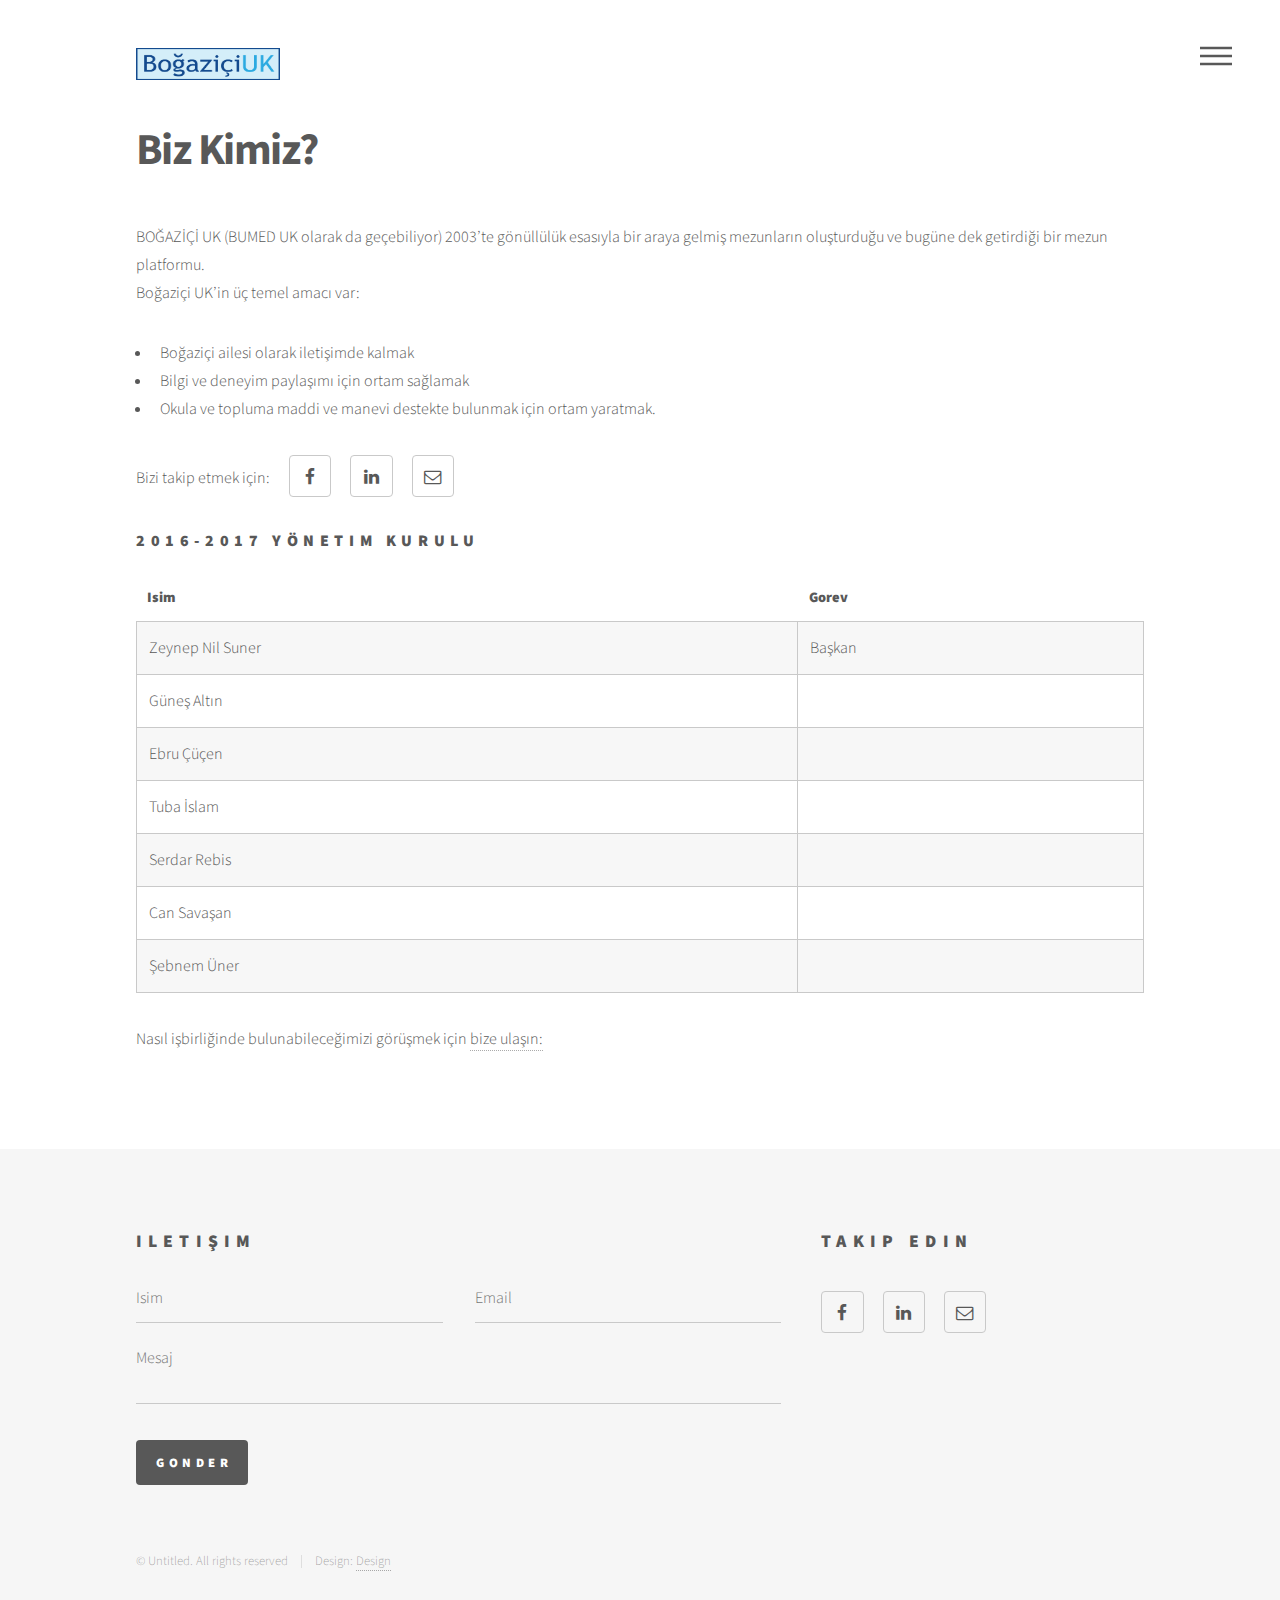
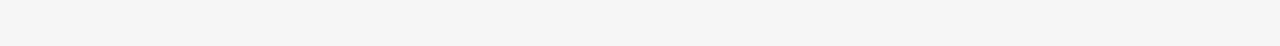
==== commit 757d4e0b: "more turkish font fixes" ====
--- a/public_html/bizkimiz.html
+++ b/public_html/bizkimiz.html
@@ -38,13 +38,13 @@
 					</header>
 
 				<!-- Menu -->
-					<nav id="menu">
+						<nav id="menu">
 						<h2>Menu</h2>
 						<ul>
 							<li><a href="index.html">Anasayfa</a></li>
-							<li><a href="bizkimiz.html">Biz Kimiz?</a></li>
-							<li><a href="bizneyapiyoruz.html">Biz Ne Yapıyoruz?</a></li>
-							<li><a href="sizneyapabilirsiniz.html">Siz Ne Yapabilirsiniz?</a></li>
+							<li><a href="bizkimiz.html">BİZ KİMİZ?</a></li>
+							<li><a href="bizneyapiyoruz.html">BİZ NE YAPIYORUZ?</a></li>
+							<li><a href="sizneyapabilirsiniz.html">SİZ NE YAPABİLİRSİNİZ?</a></li>
 						</ul>
 					</nav>
 
@@ -53,19 +53,20 @@
 						<div class="inner">
 							<h1>Biz Kimiz?</h1>
 
-							Boğaziçi UK 2003’te gönüllülük esasıyla bir araya gelmiş mezunların oluşturduğu ve bugüne dek getirdiği bir mezun platformu. Nasıl işbirliğinde bulunabileceğimizi görüşmek için <a href="sizneyapabilirsiniz.html">bize ulaşın</a>.
-							<p>
+								BOĞAZİÇİ UK (BUMED UK olarak da geçebiliyor) 2003’te gönüllülük esasıyla bir araya gelmiş mezunların oluşturduğu ve bugüne dek getirdiği bir mezun platformu. <p>Boğaziçi UK’in üç temel amacı var:<p>
+									<ul>
+										<li>Boğaziçi ailesi olarak iletişimde kalmak</li>
+										<li>Bilgi ve deneyim paylaşımı için ortam sağlamak</li>
+										<li>Okula ve topluma maddi ve manevi destekte bulunmak için ortam yaratmak. </li>
+									</ul>
 							<div class="inner"><ul class="icons">
 								<li>Bizi takip etmek için: </li>
-
 									<li><a href="https://www.facebook.com/groups/burcuk/" class="icon style2 fa-facebook"><span class="label">Facebook</span></a></li>
 									<li><a href="https://www.linkedin.com/groups/4093783" class="icon style2 fa-linkedin"><span class="label">Linkedin</span></a></li>
 									<li><a href="mailto:mail" class="icon style2 fa-envelope-o"><span class="label">Email</span></a></li>
 								</ul>
 							</div>
 							<p>
-
-
 							<h3>2016-2017 Yönetim Kurulu</h3>
 									<div class="table-wrapper">
 										<table class="alt">
@@ -107,6 +108,8 @@
 												</tr>
 											</tbody>
 										</table>
+
+									Nasıl işbirliğinde bulunabileceğimizi görüşmek için <a href="mailto:burc-uk-yk@yahoogroups.com">bize ulaşın: </a>
 									</div>
 						</div>
 					</div>
